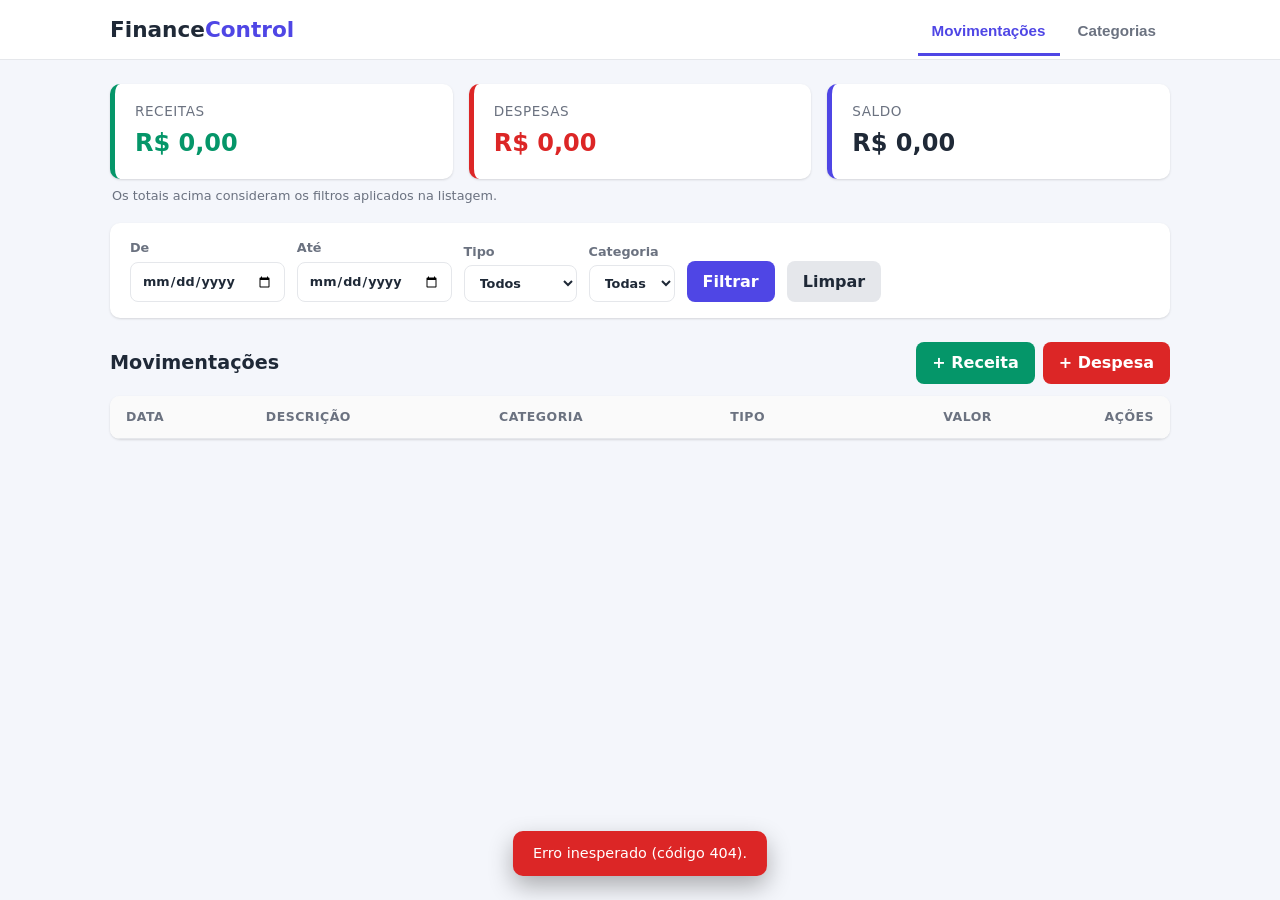
==== src/main/resources/static/index.html @ ed07b2d6 "feat: desenvolvimento do frontend Co-Authored-By: Claude Sonnet 5.5 <noreply@anthropic.com>" ====
<!DOCTYPE html>
<html lang="pt-BR">
<head>
    <meta charset="UTF-8">
    <meta name="viewport" content="width=device-width, initial-scale=1.0">
    <title>FinanceControl</title>
    <link rel="stylesheet" href="css/style.css">
</head>
<body>

<header class="topo">
    <div class="topo__conteudo">
        <h1 class="logo">Finance<span>Control</span></h1>
        <nav class="abas" role="tablist">
            <button class="aba ativa" data-aba="movimentacoes" role="tab">Movimentações</button>
            <button class="aba" data-aba="categorias" role="tab">Categorias</button>
        </nav>
    </div>
</header>

<main class="pagina">

    <!-- ========== MOVIMENTAÇÕES ========== -->
    <section id="aba-movimentacoes" class="painel">

        <div class="resumo">
            <div class="cartao cartao--receita">
                <span class="cartao__titulo">Receitas</span>
                <strong id="total-receitas">R$ 0,00</strong>
            </div>
            <div class="cartao cartao--despesa">
                <span class="cartao__titulo">Despesas</span>
                <strong id="total-despesas">R$ 0,00</strong>
            </div>
            <div class="cartao cartao--saldo">
                <span class="cartao__titulo">Saldo</span>
                <strong id="total-saldo">R$ 0,00</strong>
            </div>
        </div>
        <p class="dica">Os totais acima consideram os filtros aplicados na listagem.</p>

        <form id="form-filtros" class="filtros">
            <label>De
                <input type="date" id="filtro-inicio">
            </label>
            <label>Até
                <input type="date" id="filtro-fim">
            </label>
            <label>Tipo
                <select id="filtro-tipo">
                    <option value="">Todos</option>
                    <option value="RECEITA">Receitas</option>
                    <option value="DESPESA">Despesas</option>
                </select>
            </label>
            <label>Categoria
                <select id="filtro-categoria">
                    <option value="">Todas</option>
                </select>
            </label>
            <button type="submit" class="botao">Filtrar</button>
            <button type="button" id="limpar-filtros" class="botao botao--neutro">Limpar</button>
        </form>

        <div class="barra-acoes">
            <h2>Movimentações</h2>
            <div class="barra-acoes__botoes">
                <button id="nova-receita" class="botao botao--receita">+ Receita</button>
                <button id="nova-despesa" class="botao botao--despesa">+ Despesa</button>
            </div>
        </div>

        <div class="tabela-wrap">
            <table class="tabela">
                <thead>
                <tr>
                    <th>Data</th>
                    <th>Descrição</th>
                    <th>Categoria</th>
                    <th>Tipo</th>
                    <th class="direita">Valor</th>
                    <th class="direita">Ações</th>
                </tr>
                </thead>
                <tbody id="lista-transacoes"></tbody>
            </table>
            <p id="vazio-transacoes" class="vazio" hidden>Nenhuma movimentação encontrada.</p>
        </div>
    </section>

    <!-- ========== CATEGORIAS ========== -->
    <section id="aba-categorias" class="painel" hidden>
        <div class="barra-acoes">
            <h2>Categorias</h2>
            <button id="nova-categoria" class="botao">+ Nova categoria</button>
        </div>

        <div class="tabela-wrap">
            <table class="tabela">
                <thead>
                <tr>
                    <th>Nome</th>
                    <th>Tipo</th>
                    <th class="direita">Ações</th>
                </tr>
                </thead>
                <tbody id="lista-categorias"></tbody>
            </table>
            <p id="vazio-categorias" class="vazio" hidden>Nenhuma categoria cadastrada.</p>
        </div>
    </section>
</main>

<!-- ========== MODAL: MOVIMENTAÇÃO ========== -->
<dialog id="modal-transacao" class="modal">
    <form id="form-transacao" method="dialog" novalidate>
        <h3 id="titulo-transacao">Nova movimentação</h3>
        <input type="hidden" id="transacao-id">
        <input type="hidden" id="transacao-tipo">

        <label>Descrição
            <input type="text" id="transacao-descricao" maxlength="120" required>
        </label>
        <div class="linha">
            <label>Valor (R$)
                <input type="number" id="transacao-valor" step="0.01" min="0.01" required>
            </label>
            <label>Data
                <input type="date" id="transacao-data" required>
            </label>
        </div>
        <label>Categoria
            <select id="transacao-categoria" required></select>
        </label>

        <p class="erro-form" id="erro-transacao" hidden></p>
        <div class="modal__acoes">
            <button type="button" class="botao botao--neutro" data-fechar>Cancelar</button>
            <button type="submit" class="botao">Salvar</button>
        </div>
    </form>
</dialog>

<!-- ========== MODAL: CATEGORIA ========== -->
<dialog id="modal-categoria" class="modal">
    <form id="form-categoria" method="dialog" novalidate>
        <h3 id="titulo-categoria">Nova categoria</h3>
        <input type="hidden" id="categoria-id">

        <label>Nome
            <input type="text" id="categoria-nome" maxlength="60" required>
        </label>
        <label>Tipo
            <select id="categoria-tipo" required>
                <option value="RECEITA">Receita</option>
                <option value="DESPESA">Despesa</option>
            </select>
        </label>

        <p class="erro-form" id="erro-categoria" hidden></p>
        <div class="modal__acoes">
            <button type="button" class="botao botao--neutro" data-fechar>Cancelar</button>
            <button type="submit" class="botao">Salvar</button>
        </div>
    </form>
</dialog>

<!-- ========== MODAL: CONFIRMAR EXCLUSÃO ========== -->
<dialog id="modal-confirmar" class="modal modal--pequeno">
    <form method="dialog">
        <h3>Confirmar exclusão</h3>
        <p id="texto-confirmar"></p>
        <div class="modal__acoes">
            <button value="cancelar" class="botao botao--neutro">Cancelar</button>
            <button value="confirmar" class="botao botao--despesa">Excluir</button>
        </div>
    </form>
</dialog>

<div id="aviso" class="aviso" role="status" hidden></div>

<script src="js/api.js"></script>
<script src="js/app.js"></script>
</body>
</html>
---- src/main/resources/static/css/style.css ----
:root {
    --fundo: #f4f6fb;
    --superficie: #ffffff;
    --texto: #1f2937;
    --texto-suave: #6b7280;
    --borda: #e5e7eb;
    --primaria: #4f46e5;
    --primaria-escura: #4338ca;
    --receita: #059669;
    --receita-fundo: #d1fae5;
    --despesa: #dc2626;
    --despesa-fundo: #fee2e2;
    --raio: 10px;
    --sombra: 0 1px 3px rgba(0, 0, 0, .08), 0 1px 2px rgba(0, 0, 0, .06);
}

* { box-sizing: border-box; }

body {
    margin: 0;
    font-family: "Segoe UI", system-ui, -apple-system, Roboto, sans-serif;
    background: var(--fundo);
    color: var(--texto);
    line-height: 1.45;
}

/* ---------- Topo ---------- */
.topo {
    background: var(--superficie);
    border-bottom: 1px solid var(--borda);
    position: sticky;
    top: 0;
    z-index: 10;
}
.topo__conteudo {
    max-width: 1100px;
    margin: 0 auto;
    padding: 0 20px;
    display: flex;
    align-items: center;
    justify-content: space-between;
    flex-wrap: wrap;
    gap: 8px;
}
.logo { margin: 0; font-size: 1.35rem; padding: 14px 0; }
.logo span { color: var(--primaria); }

.abas { display: flex; gap: 4px; }
.aba {
    background: none;
    border: none;
    padding: 18px 14px 14px;
    font-size: .95rem;
    font-weight: 600;
    color: var(--texto-suave);
    cursor: pointer;
    border-bottom: 3px solid transparent;
}
.aba:hover { color: var(--texto); }
.aba.ativa { color: var(--primaria); border-bottom-color: var(--primaria); }

/* ---------- Página ---------- */
.pagina { max-width: 1100px; margin: 0 auto; padding: 24px 20px 60px; }
.painel[hidden] { display: none; }

/* ---------- Resumo ---------- */
.resumo { display: grid; grid-template-columns: repeat(3, 1fr); gap: 16px; }
.cartao {
    background: var(--superficie);
    border-radius: var(--raio);
    padding: 18px 20px;
    box-shadow: var(--sombra);
    border-left: 5px solid var(--borda);
    display: flex;
    flex-direction: column;
    gap: 4px;
}
.cartao__titulo { font-size: .85rem; color: var(--texto-suave); text-transform: uppercase; letter-spacing: .04em; }
.cartao strong { font-size: 1.5rem; }
.cartao--receita { border-left-color: var(--receita); }
.cartao--receita strong { color: var(--receita); }
.cartao--despesa { border-left-color: var(--despesa); }
.cartao--despesa strong { color: var(--despesa); }
.cartao--saldo { border-left-color: var(--primaria); }
.cartao--saldo strong.negativo { color: var(--despesa); }

.dica { margin: 8px 2px 18px; font-size: .8rem; color: var(--texto-suave); }

/* ---------- Filtros ---------- */
.filtros {
    background: var(--superficie);
    border-radius: var(--raio);
    box-shadow: var(--sombra);
    padding: 16px 20px;
    display: flex;
    flex-wrap: wrap;
    gap: 12px;
    align-items: flex-end;
    margin-bottom: 24px;
}
.filtros label { display: flex; flex-direction: column; gap: 4px; font-size: .8rem; color: var(--texto-suave); font-weight: 600; }

/* ---------- Campos ---------- */
input, select {
    font: inherit;
    color: var(--texto);
    padding: 9px 11px;
    border: 1px solid var(--borda);
    border-radius: 8px;
    background: #fff;
    min-width: 0;
}
input:focus, select:focus { outline: 2px solid var(--primaria); outline-offset: -1px; border-color: var(--primaria); }

/* ---------- Botões ---------- */
.botao {
    font: inherit;
    font-weight: 600;
    padding: 9px 16px;
    border: none;
    border-radius: 8px;
    background: var(--primaria);
    color: #fff;
    cursor: pointer;
    transition: background .15s;
}
.botao:hover { background: var(--primaria-escura); }
.botao--neutro { background: #e5e7eb; color: var(--texto); }
.botao--neutro:hover { background: #d1d5db; }
.botao--receita { background: var(--receita); }
.botao--receita:hover { background: #047857; }
.botao--despesa { background: var(--despesa); }
.botao--despesa:hover { background: #b91c1c; }
.botao--mini { padding: 5px 10px; font-size: .8rem; }

/* ---------- Barra de ações ---------- */
.barra-acoes { display: flex; justify-content: space-between; align-items: center; flex-wrap: wrap; gap: 10px; margin-bottom: 12px; }
.barra-acoes h2 { margin: 0; font-size: 1.2rem; }
.barra-acoes__botoes { display: flex; gap: 8px; }

/* ---------- Tabela ---------- */
.tabela-wrap { background: var(--superficie); border-radius: var(--raio); box-shadow: var(--sombra); overflow-x: auto; }
.tabela { width: 100%; border-collapse: collapse; }
.tabela th, .tabela td { padding: 12px 16px; text-align: left; border-bottom: 1px solid var(--borda); white-space: nowrap; }
.tabela th { font-size: .78rem; text-transform: uppercase; letter-spacing: .04em; color: var(--texto-suave); background: #fafafa; }
.tabela tbody tr:last-child td { border-bottom: none; }
.tabela tbody tr:hover { background: #f9fafb; }
.tabela .direita { text-align: right; }
.tabela td.valor { font-weight: 600; }
.valor--receita { color: var(--receita); }
.valor--despesa { color: var(--despesa); }
.acoes-linha { display: flex; gap: 6px; justify-content: flex-end; }

.selo { display: inline-block; padding: 2px 10px; border-radius: 999px; font-size: .75rem; font-weight: 700; }
.selo--receita { background: var(--receita-fundo); color: var(--receita); }
.selo--despesa { background: var(--despesa-fundo); color: var(--despesa); }

.vazio { text-align: center; color: var(--texto-suave); padding: 30px 10px; margin: 0; }
.vazio[hidden] { display: none; }

/* ---------- Modal ---------- */
.modal { border: none; border-radius: 14px; padding: 0; width: min(460px, 92vw); box-shadow: 0 20px 50px rgba(0, 0, 0, .25); }
.modal::backdrop { background: rgba(17, 24, 39, .5); }
.modal form { padding: 24px; display: flex; flex-direction: column; gap: 14px; }
.modal h3 { margin: 0; font-size: 1.15rem; }
.modal label { display: flex; flex-direction: column; gap: 5px; font-size: .85rem; font-weight: 600; color: var(--texto-suave); }
.modal input, .modal select { width: 100%; }
.modal--pequeno { width: min(380px, 92vw); }
.modal--pequeno p { margin: 0; }
.linha { display: grid; grid-template-columns: 1fr 1fr; gap: 12px; }
.modal__acoes { display: flex; justify-content: flex-end; gap: 8px; margin-top: 6px; }
.erro-form { margin: 0; padding: 10px 12px; background: var(--despesa-fundo); color: var(--despesa); border-radius: 8px; font-size: .85rem; }
.erro-form[hidden] { display: none; }

/* ---------- Aviso (toast) ---------- */
.aviso {
    position: fixed;
    bottom: 24px;
    left: 50%;
    transform: translateX(-50%);
    background: #111827;
    color: #fff;
    padding: 12px 20px;
    border-radius: 10px;
    box-shadow: 0 10px 25px rgba(0, 0, 0, .3);
    font-size: .9rem;
    z-index: 50;
}
.aviso[hidden] { display: none; }
.aviso--erro { background: var(--despesa); }

/* ---------- Responsivo ---------- */
@media (max-width: 720px) {
    .resumo { grid-template-columns: 1fr; }
    .filtros label { flex: 1 1 140px; }
    .linha { grid-template-columns: 1fr; }
}
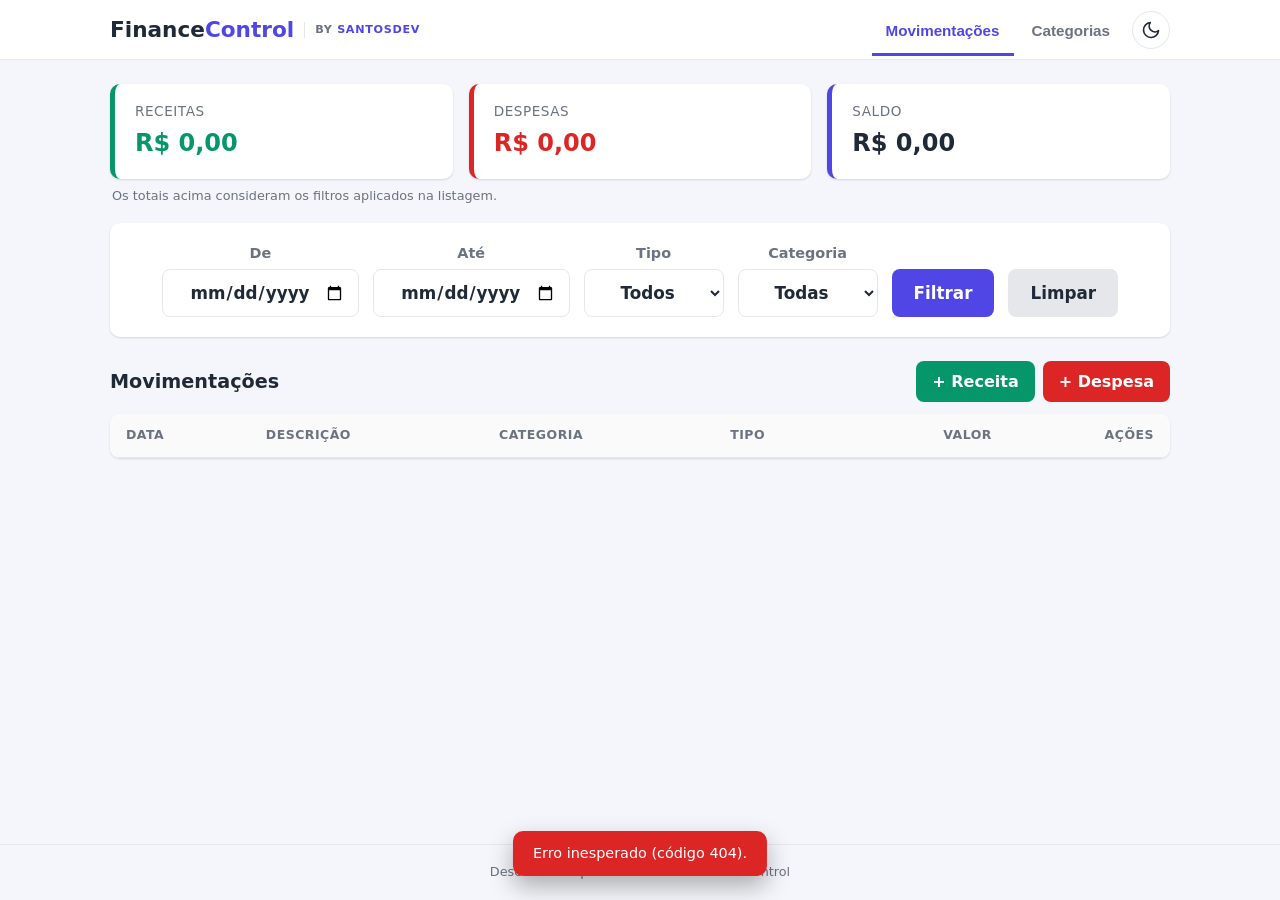
==== commit 2e9ab8ae: "fix: alterações no frontend Co-Authored-By: Claude Sonnet 5.5 <noreply@anthropic.com>" ====
--- a/src/main/resources/static/index.html
+++ b/src/main/resources/static/index.html
@@ -3,18 +3,30 @@
 <head>
     <meta charset="UTF-8">
     <meta name="viewport" content="width=device-width, initial-scale=1.0">
-    <title>FinanceControl</title>
+    <title>FinanceControl · SantosDev</title>
+    <meta name="author" content="SantosDev">
+    <link rel="icon" type="image/svg+xml" href="data:image/svg+xml,%3Csvg xmlns='http://www.w3.org/2000/svg' viewBox='0 0 64 64'%3E%3Crect width='64' height='64' rx='14' fill='%234f46e5'/%3E%3Ctext x='32' y='42' font-family='Segoe UI,Arial,sans-serif' font-size='28' font-weight='700' text-anchor='middle' fill='white'%3ESD%3C/text%3E%3C/svg%3E">
     <link rel="stylesheet" href="css/style.css">
+    <script src="js/tema.js"></script>
 </head>
 <body>
 
 <header class="topo">
     <div class="topo__conteudo">
-        <h1 class="logo">Finance<span>Control</span></h1>
-        <nav class="abas" role="tablist">
-            <button class="aba ativa" data-aba="movimentacoes" role="tab">Movimentações</button>
-            <button class="aba" data-aba="categorias" role="tab">Categorias</button>
-        </nav>
+        <div class="marca">
+            <h1 class="logo">Finance<span>Control</span></h1>
+            <a class="assinatura" href="https://github.com/santosdev" target="_blank" rel="noopener" title="Projeto de portfólio de SantosDev">by <b>SantosDev</b></a>
+        </div>
+        <div class="topo__direita">
+            <nav class="abas" role="tablist">
+                <button class="aba ativa" data-aba="movimentacoes" role="tab">Movimentações</button>
+                <button class="aba" data-aba="categorias" role="tab">Categorias</button>
+            </nav>
+            <button id="botao-tema" class="botao-tema" type="button" aria-label="Ativar modo escuro" title="Modo escuro">
+                <svg class="icone-lua" viewBox="0 0 24 24" aria-hidden="true"><path d="M21 12.8A9 9 0 1 1 11.2 3a7 7 0 0 0 9.8 9.8z"/></svg>
+                <svg class="icone-sol" viewBox="0 0 24 24" aria-hidden="true"><circle cx="12" cy="12" r="4"/><path d="M12 2v2M12 20v2M4.9 4.9l1.4 1.4M17.7 17.7l1.4 1.4M2 12h2M20 12h2M4.9 19.1l1.4-1.4M17.7 6.3l1.4-1.4"/></svg>
+            </button>
+        </div>
     </div>
 </header>
 
@@ -111,6 +123,10 @@
     </section>
 </main>
 
+<footer class="rodape">
+    Desenvolvido por <a href="https://github.com/santosdev" target="_blank" rel="noopener">SantosDev</a> · FinanceControl
+</footer>
+
 <!-- ========== MODAL: MOVIMENTAÇÃO ========== -->
 <dialog id="modal-transacao" class="modal">
     <form id="form-transacao" method="dialog" novalidate>
--- a/src/main/resources/static/css/style.css
+++ b/src/main/resources/static/css/style.css
@@ -1,17 +1,54 @@
+/* ---------- Tema claro (padrão) ---------- */
 :root {
+    color-scheme: light;
     --fundo: #f4f6fb;
     --superficie: #ffffff;
+    --campo: #ffffff;
     --texto: #1f2937;
     --texto-suave: #6b7280;
     --borda: #e5e7eb;
+    --cabecalho-tabela: #fafafa;
+    --linha-hover: #f9fafb;
     --primaria: #4f46e5;
     --primaria-escura: #4338ca;
+    --primaria-texto: #4f46e5;
     --receita: #059669;
     --receita-fundo: #d1fae5;
+    --receita-botao: #059669;
+    --receita-botao-hover: #047857;
     --despesa: #dc2626;
     --despesa-fundo: #fee2e2;
+    --despesa-botao: #dc2626;
+    --despesa-botao-hover: #b91c1c;
+    --neutro: #e5e7eb;
+    --neutro-hover: #d1d5db;
+    --aviso-fundo: #111827;
     --raio: 10px;
     --sombra: 0 1px 3px rgba(0, 0, 0, .08), 0 1px 2px rgba(0, 0, 0, .06);
+}
+
+/* ---------- Tema escuro ---------- */
+:root[data-tema="escuro"] {
+    color-scheme: dark;
+    --fundo: #0f1117;
+    --superficie: #181b24;
+    --campo: #11141b;
+    --texto: #e5e7eb;
+    --texto-suave: #9ca3af;
+    --borda: #2a2f3b;
+    --cabecalho-tabela: #1d212b;
+    --linha-hover: #1e222d;
+    --primaria: #6366f1;
+    --primaria-escura: #4f46e5;
+    --primaria-texto: #a5b4fc;
+    --receita: #34d399;
+    --receita-fundo: rgba(16, 185, 129, .18);
+    --despesa: #f87171;
+    --despesa-fundo: rgba(239, 68, 68, .18);
+    --neutro: #2a2f3b;
+    --neutro-hover: #373d4c;
+    --aviso-fundo: #2a2f3b;
+    --sombra: 0 1px 3px rgba(0, 0, 0, .5);
 }
 
 * { box-sizing: border-box; }
@@ -22,6 +59,10 @@
     background: var(--fundo);
     color: var(--texto);
     line-height: 1.45;
+    min-height: 100vh;
+    display: flex;
+    flex-direction: column;
+    transition: background .2s, color .2s;
 }
 
 /* ---------- Topo ---------- */
@@ -42,8 +83,41 @@
     flex-wrap: wrap;
     gap: 8px;
 }
+.marca { display: flex; align-items: center; gap: 10px; }
 .logo { margin: 0; font-size: 1.35rem; padding: 14px 0; }
-.logo span { color: var(--primaria); }
+.logo span { color: var(--primaria-texto); }
+.assinatura {
+    font-size: .7rem;
+    font-weight: 600;
+    letter-spacing: .06em;
+    text-transform: uppercase;
+    color: var(--texto-suave);
+    border-left: 1px solid var(--borda);
+    padding-left: 10px;
+    text-decoration: none;
+}
+.assinatura b { color: var(--primaria-texto); }
+.assinatura:hover { color: var(--texto); }
+
+.topo__direita { display: flex; align-items: center; gap: 8px; }
+
+.botao-tema {
+    width: 38px;
+    height: 38px;
+    border-radius: 50%;
+    border: 1px solid var(--borda);
+    background: var(--superficie);
+    color: var(--texto);
+    cursor: pointer;
+    display: grid;
+    place-items: center;
+    transition: background .15s;
+}
+.botao-tema:hover { background: var(--linha-hover); }
+.botao-tema svg { width: 20px; height: 20px; fill: none; stroke: currentColor; stroke-width: 2; stroke-linecap: round; stroke-linejoin: round; }
+.botao-tema .icone-sol { display: none; }
+:root[data-tema="escuro"] .botao-tema .icone-sol { display: block; }
+:root[data-tema="escuro"] .botao-tema .icone-lua { display: none; }
 
 .abas { display: flex; gap: 4px; }
 .aba {
@@ -57,10 +131,21 @@
     border-bottom: 3px solid transparent;
 }
 .aba:hover { color: var(--texto); }
-.aba.ativa { color: var(--primaria); border-bottom-color: var(--primaria); }
+.aba.ativa { color: var(--primaria-texto); border-bottom-color: var(--primaria); }
 
 /* ---------- Página ---------- */
-.pagina { max-width: 1100px; margin: 0 auto; padding: 24px 20px 60px; }
+.pagina { width: 100%; max-width: 1100px; margin: 0 auto; padding: 24px 20px 40px; flex: 1; }
+
+/* ---------- Rodapé ---------- */
+.rodape {
+    border-top: 1px solid var(--borda);
+    padding: 18px 20px;
+    text-align: center;
+    font-size: .8rem;
+    color: var(--texto-suave);
+}
+.rodape a { color: var(--primaria-texto); font-weight: 600; text-decoration: none; }
+.rodape a:hover { text-decoration: underline; }
 .painel[hidden] { display: none; }
 
 /* ---------- Resumo ---------- */
@@ -91,14 +176,20 @@
     background: var(--superficie);
     border-radius: var(--raio);
     box-shadow: var(--sombra);
-    padding: 16px 20px;
+    padding: 20px 24px;
     display: flex;
     flex-wrap: wrap;
-    gap: 12px;
+    gap: 14px;
     align-items: flex-end;
+    justify-content: center;
     margin-bottom: 24px;
 }
-.filtros label { display: flex; flex-direction: column; gap: 4px; font-size: .8rem; color: var(--texto-suave); font-weight: 600; }
+.filtros label { display: flex; flex-direction: column; gap: 5px; font-size: .9rem; color: var(--texto-suave); font-weight: 600; }
+.filtros label { text-align: center; }
+.filtros input, .filtros select { font-size: 1.05rem; padding: 0 13px; height: 48px; text-align: center; text-align-last: center; }
+.filtros select { min-width: 140px; }
+.filtros input[type="date"]::-webkit-datetime-edit { text-align: center; }
+.filtros .botao { font-size: 1.05rem; padding: 0 22px; height: 48px; }
 
 /* ---------- Campos ---------- */
 input, select {
@@ -107,7 +198,7 @@
     padding: 9px 11px;
     border: 1px solid var(--borda);
     border-radius: 8px;
-    background: #fff;
+    background: var(--campo);
     min-width: 0;
 }
 input:focus, select:focus { outline: 2px solid var(--primaria); outline-offset: -1px; border-color: var(--primaria); }
@@ -125,12 +216,12 @@
     transition: background .15s;
 }
 .botao:hover { background: var(--primaria-escura); }
-.botao--neutro { background: #e5e7eb; color: var(--texto); }
-.botao--neutro:hover { background: #d1d5db; }
-.botao--receita { background: var(--receita); }
-.botao--receita:hover { background: #047857; }
-.botao--despesa { background: var(--despesa); }
-.botao--despesa:hover { background: #b91c1c; }
+.botao--neutro { background: var(--neutro); color: var(--texto); }
+.botao--neutro:hover { background: var(--neutro-hover); }
+.botao--receita { background: var(--receita-botao); }
+.botao--receita:hover { background: var(--receita-botao-hover); }
+.botao--despesa { background: var(--despesa-botao); }
+.botao--despesa:hover { background: var(--despesa-botao-hover); }
 .botao--mini { padding: 5px 10px; font-size: .8rem; }
 
 /* ---------- Barra de ações ---------- */
@@ -142,9 +233,9 @@
 .tabela-wrap { background: var(--superficie); border-radius: var(--raio); box-shadow: var(--sombra); overflow-x: auto; }
 .tabela { width: 100%; border-collapse: collapse; }
 .tabela th, .tabela td { padding: 12px 16px; text-align: left; border-bottom: 1px solid var(--borda); white-space: nowrap; }
-.tabela th { font-size: .78rem; text-transform: uppercase; letter-spacing: .04em; color: var(--texto-suave); background: #fafafa; }
+.tabela th { font-size: .78rem; text-transform: uppercase; letter-spacing: .04em; color: var(--texto-suave); background: var(--cabecalho-tabela); }
 .tabela tbody tr:last-child td { border-bottom: none; }
-.tabela tbody tr:hover { background: #f9fafb; }
+.tabela tbody tr:hover { background: var(--linha-hover); }
 .tabela .direita { text-align: right; }
 .tabela td.valor { font-weight: 600; }
 .valor--receita { color: var(--receita); }
@@ -159,7 +250,7 @@
 .vazio[hidden] { display: none; }
 
 /* ---------- Modal ---------- */
-.modal { border: none; border-radius: 14px; padding: 0; width: min(460px, 92vw); box-shadow: 0 20px 50px rgba(0, 0, 0, .25); }
+.modal { border: 1px solid var(--borda); background: var(--superficie); color: var(--texto); border-radius: 14px; padding: 0; width: min(460px, 92vw); box-shadow: 0 20px 50px rgba(0, 0, 0, .25); }
 .modal::backdrop { background: rgba(17, 24, 39, .5); }
 .modal form { padding: 24px; display: flex; flex-direction: column; gap: 14px; }
 .modal h3 { margin: 0; font-size: 1.15rem; }
@@ -178,7 +269,7 @@
     bottom: 24px;
     left: 50%;
     transform: translateX(-50%);
-    background: #111827;
+    background: var(--aviso-fundo);
     color: #fff;
     padding: 12px 20px;
     border-radius: 10px;
@@ -187,11 +278,12 @@
     z-index: 50;
 }
 .aviso[hidden] { display: none; }
-.aviso--erro { background: var(--despesa); }
+.aviso--erro { background: var(--despesa-botao); }
 
 /* ---------- Responsivo ---------- */
 @media (max-width: 720px) {
     .resumo { grid-template-columns: 1fr; }
     .filtros label { flex: 1 1 140px; }
     .linha { grid-template-columns: 1fr; }
-}
+    .assinatura { display: none; }
+}
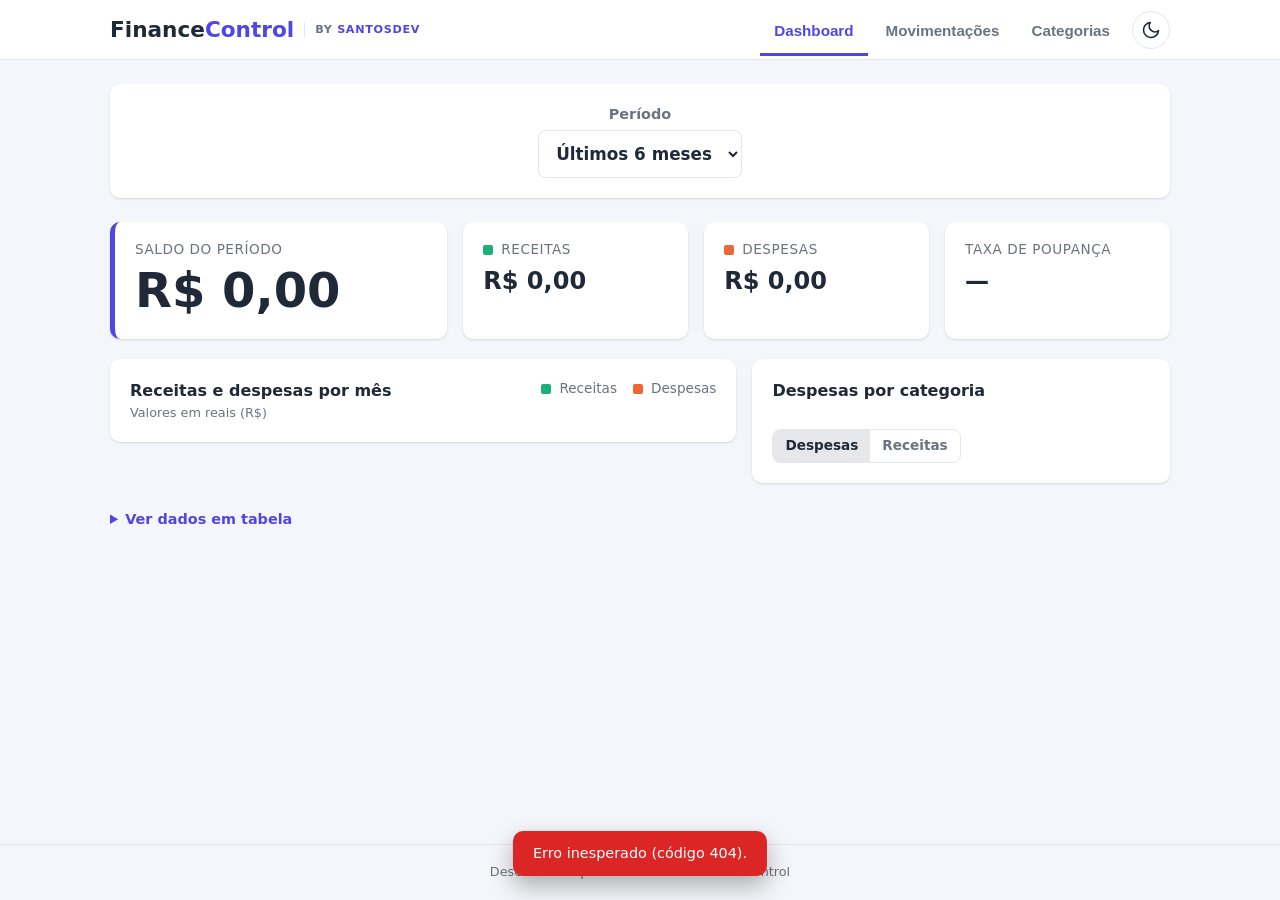
==== commit a2e5a379: "feat: criação do dashboard Co-Authored-By: Claude Sonnet 5.5 <noreply@anthropic.com>" ====
--- a/src/main/resources/static/index.html
+++ b/src/main/resources/static/index.html
@@ -19,7 +19,8 @@
         </div>
         <div class="topo__direita">
             <nav class="abas" role="tablist">
-                <button class="aba ativa" data-aba="movimentacoes" role="tab">Movimentações</button>
+                <button class="aba ativa" data-aba="dashboard" role="tab">Dashboard</button>
+                <button class="aba" data-aba="movimentacoes" role="tab">Movimentações</button>
                 <button class="aba" data-aba="categorias" role="tab">Categorias</button>
             </nav>
             <button id="botao-tema" class="botao-tema" type="button" aria-label="Ativar modo escuro" title="Modo escuro">
@@ -32,8 +33,92 @@
 
 <main class="pagina">
 
+    <!-- ========== DASHBOARD ========== -->
+    <section id="aba-dashboard" class="painel">
+
+        <form id="form-dashboard" class="filtros filtros--dash" onsubmit="return false">
+            <label>Período
+                <select id="dash-periodo">
+                    <option value="mes-atual">Este mês</option>
+                    <option value="mes-anterior">Mês anterior</option>
+                    <option value="3-meses">Últimos 3 meses</option>
+                    <option value="6-meses" selected>Últimos 6 meses</option>
+                    <option value="ano">Este ano</option>
+                    <option value="tudo">Todo o período</option>
+                    <option value="personalizado">Personalizado</option>
+                </select>
+            </label>
+            <label class="dash-personalizado" hidden>De
+                <input type="date" id="dash-inicio">
+            </label>
+            <label class="dash-personalizado" hidden>Até
+                <input type="date" id="dash-fim">
+            </label>
+        </form>
+
+        <div id="dash-conteudo">
+            <div class="kpis">
+                <div class="kpi kpi--destaque">
+                    <span class="kpi__titulo">Saldo do período</span>
+                    <strong class="kpi__heroi" id="dash-saldo">R$ 0,00</strong>
+                    <span class="kpi__nota" id="dash-saldo-nota"></span>
+                </div>
+                <div class="kpi">
+                    <span class="kpi__titulo"><i class="chave chave--receita"></i>Receitas</span>
+                    <strong class="kpi__valor" id="dash-receitas">R$ 0,00</strong>
+                </div>
+                <div class="kpi">
+                    <span class="kpi__titulo"><i class="chave chave--despesa"></i>Despesas</span>
+                    <strong class="kpi__valor" id="dash-despesas">R$ 0,00</strong>
+                </div>
+                <div class="kpi">
+                    <span class="kpi__titulo">Taxa de poupança</span>
+                    <strong class="kpi__valor" id="dash-poupanca">—</strong>
+                    <span class="kpi__nota" id="dash-poupanca-nota"></span>
+                </div>
+            </div>
+
+            <div class="grade-graficos">
+                <section class="cartao-grafico">
+                    <header class="cartao-grafico__topo">
+                        <div>
+                            <h3>Receitas e despesas por mês</h3>
+                            <p class="cartao-grafico__sub">Valores em reais (R$)</p>
+                        </div>
+                        <ul class="legenda">
+                            <li><i class="chave chave--receita"></i>Receitas</li>
+                            <li><i class="chave chave--despesa"></i>Despesas</li>
+                        </ul>
+                    </header>
+                    <div id="grafico-mensal"></div>
+                </section>
+
+                <section class="cartao-grafico">
+                    <header class="cartao-grafico__topo">
+                        <div>
+                            <h3 id="titulo-categorias">Despesas por categoria</h3>
+                            <p class="cartao-grafico__sub" id="sub-categorias"></p>
+                        </div>
+                        <div class="alternador" role="group" aria-label="Tipo de categoria">
+                            <button type="button" id="alt-despesa" class="alternador__botao ativo" aria-pressed="true">Despesas</button>
+                            <button type="button" id="alt-receita" class="alternador__botao" aria-pressed="false">Receitas</button>
+                        </div>
+                    </header>
+                    <div id="grafico-categorias"></div>
+                </section>
+            </div>
+
+            <details class="dados-tabela">
+                <summary>Ver dados em tabela</summary>
+                <div id="dash-tabelas"></div>
+            </details>
+        </div>
+
+        <div id="dica-grafico" class="dica-grafico" role="tooltip" hidden></div>
+    </section>
+
     <!-- ========== MOVIMENTAÇÕES ========== -->
-    <section id="aba-movimentacoes" class="painel">
+    <section id="aba-movimentacoes" class="painel" hidden>
 
         <div class="resumo">
             <div class="cartao cartao--receita">
@@ -196,6 +281,7 @@
 <div id="aviso" class="aviso" role="status" hidden></div>
 
 <script src="js/api.js"></script>
+<script src="js/dashboard.js"></script>
 <script src="js/app.js"></script>
 </body>
 </html>
--- a/src/main/resources/static/css/style.css
+++ b/src/main/resources/static/css/style.css
@@ -23,6 +23,11 @@
     --neutro: #e5e7eb;
     --neutro-hover: #d1d5db;
     --aviso-fundo: #111827;
+    /* Cores dos gráficos (validadas com o validador de paleta: CVD e contraste) */
+    --serie-receita: #1baf7a;
+    --serie-despesa: #eb6834;
+    --serie-outras: #898781;
+    --eixo: #c3c2b7;
     --raio: 10px;
     --sombra: 0 1px 3px rgba(0, 0, 0, .08), 0 1px 2px rgba(0, 0, 0, .06);
 }
@@ -48,6 +53,9 @@
     --neutro: #2a2f3b;
     --neutro-hover: #373d4c;
     --aviso-fundo: #2a2f3b;
+    --serie-receita: #199e70;
+    --serie-despesa: #d95926;
+    --eixo: #383835;
     --sombra: 0 1px 3px rgba(0, 0, 0, .5);
 }
 
@@ -287,3 +295,123 @@
     .linha { grid-template-columns: 1fr; }
     .assinatura { display: none; }
 }
+
+/* =====================================================================
+   DASHBOARD
+   ===================================================================== */
+.dash-personalizado[hidden] { display: none; }
+#dash-conteudo { transition: opacity .15s; }
+#dash-conteudo.carregando { opacity: .55; }
+
+/* ---------- Indicadores ---------- */
+.kpis { display: grid; grid-template-columns: 1.5fr 1fr 1fr 1fr; gap: 16px; margin-bottom: 20px; }
+.kpi {
+    background: var(--superficie);
+    border-radius: var(--raio);
+    box-shadow: var(--sombra);
+    padding: 18px 20px;
+    display: flex;
+    flex-direction: column;
+    gap: 4px;
+    min-width: 0;
+}
+.kpi--destaque { border-left: 5px solid var(--primaria); }
+.kpi__titulo { font-size: .85rem; color: var(--texto-suave); text-transform: uppercase; letter-spacing: .04em; display: flex; align-items: center; }
+.kpi__heroi { font-size: 3rem; line-height: 1.1; font-weight: 700; }
+.kpi__valor { font-size: 1.5rem; font-weight: 700; }
+.kpi__nota { font-size: .8rem; color: var(--texto-suave); }
+.kpi__nota--negativa { color: var(--despesa); font-weight: 600; }
+
+/* Chave de cor: um quadradinho ao lado do texto (o texto nunca usa a cor da série). */
+.chave { display: inline-block; width: 10px; height: 10px; border-radius: 2px; margin-right: 8px; flex: none; }
+.chave--receita { background: var(--serie-receita); }
+.chave--despesa { background: var(--serie-despesa); }
+.chave--outras { background: var(--serie-outras); }
+.chave--saldo { background: var(--texto-suave); }
+
+/* ---------- Cartões de gráfico ---------- */
+.grade-graficos { display: grid; grid-template-columns: 3fr 2fr; gap: 16px; align-items: start; }
+.cartao-grafico { background: var(--superficie); border-radius: var(--raio); box-shadow: var(--sombra); padding: 20px; min-width: 0; }
+.cartao-grafico__topo { display: flex; justify-content: space-between; align-items: flex-start; flex-wrap: wrap; gap: 10px; }
+.cartao-grafico h3 { margin: 0; font-size: 1rem; }
+.cartao-grafico__sub { margin: 2px 0 0; font-size: .8rem; color: var(--texto-suave); min-height: 1.2em; }
+
+.legenda { list-style: none; display: flex; gap: 16px; margin: 0; padding: 0; font-size: .85rem; color: var(--texto-suave); }
+.legenda li { display: flex; align-items: center; }
+
+.alternador { display: inline-flex; border: 1px solid var(--borda); border-radius: 8px; overflow: hidden; }
+.alternador__botao { font: inherit; font-size: .85rem; font-weight: 600; padding: 6px 12px; border: none; background: transparent; color: var(--texto-suave); cursor: pointer; }
+.alternador__botao:hover { background: var(--linha-hover); }
+.alternador__botao.ativo { background: var(--neutro); color: var(--texto); }
+
+/* ---------- Colunas por mês ---------- */
+.g-colunas { display: grid; grid-template-columns: 56px 1fr; margin-top: 22px; }
+.g-eixo { position: relative; height: var(--altura); }
+.g-marca { position: absolute; right: 10px; transform: translateY(50%); font-size: .75rem; line-height: 1; color: var(--texto-suave); font-variant-numeric: tabular-nums; }
+.g-plot { position: relative; height: var(--altura); border-bottom: 1px solid var(--eixo); }
+.g-grade { position: absolute; left: 0; right: 0; height: 0; border-top: 1px solid var(--borda); }
+.g-grupos { position: absolute; inset: 0; display: flex; }
+.g-grupo { flex: 1; min-width: 0; display: flex; align-items: flex-end; justify-content: center; gap: 2px; border-radius: 6px 6px 0 0; outline-offset: -2px; }
+.g-grupo:hover, .g-grupo:focus-visible { background: var(--linha-hover); }
+.g-coluna { flex: 0 1 24px; min-width: 4px; border-radius: 4px 4px 0 0; transition: filter .15s; }
+.g-grupo:hover .g-coluna, .g-grupo:focus-visible .g-coluna { filter: brightness(1.12); }
+.g-coluna--receita { background: var(--serie-receita); }
+.g-coluna--despesa { background: var(--serie-despesa); }
+.g-rotulos { display: flex; padding-top: 8px; }
+.g-rotulo { flex: 1; min-width: 0; text-align: center; font-size: .75rem; color: var(--texto-suave); white-space: nowrap; }
+
+/* ---------- Barras por categoria ---------- */
+.g-ranking { display: flex; flex-direction: column; gap: 2px; margin-top: 14px; }
+.g-linha { display: grid; grid-template-columns: 1fr auto; align-items: baseline; column-gap: 12px; row-gap: 5px; padding: 8px 8px 9px; border-radius: 8px; outline-offset: -2px; }
+.g-linha:hover, .g-linha:focus-visible { background: var(--linha-hover); }
+.g-nome { grid-column: 1; grid-row: 1; font-size: .9rem; overflow: hidden; text-overflow: ellipsis; white-space: nowrap; }
+.g-valor { grid-column: 2; grid-row: 1; display: flex; align-items: baseline; justify-content: flex-end; gap: 8px; font-size: .85rem; white-space: nowrap; font-variant-numeric: tabular-nums; }
+.g-valor span { color: var(--texto-suave); min-width: 3.2em; text-align: right; }
+.g-trilho { grid-column: 1 / -1; grid-row: 2; display: flex; align-items: center; height: 14px; border-left: 1px solid var(--eixo); min-width: 0; }
+.g-barra-h { height: 14px; min-width: 2px; border-radius: 0 4px 4px 0; transition: filter .15s; }
+.g-linha:hover .g-barra-h, .g-linha:focus-visible .g-barra-h { filter: brightness(1.12); }
+.g-barra-h--receita { background: var(--serie-receita); }
+.g-barra-h--despesa { background: var(--serie-despesa); }
+.g-barra-h--outras { background: var(--serie-outras); }
+
+/* ---------- Dica (tooltip) ---------- */
+.dica-grafico {
+    position: fixed;
+    z-index: 60;
+    min-width: 170px;
+    padding: 10px 12px;
+    background: var(--superficie);
+    color: var(--texto);
+    border: 1px solid var(--borda);
+    border-radius: 8px;
+    box-shadow: 0 8px 24px rgba(0, 0, 0, .22);
+    font-size: .85rem;
+    pointer-events: none;
+}
+.dica-grafico[hidden] { display: none; }
+.dica__titulo { color: var(--texto-suave); font-size: .75rem; margin-bottom: 6px; }
+.dica__linha { display: flex; align-items: center; gap: 8px; padding: 1px 0; }
+.dica__linha .chave { width: 12px; height: 3px; margin-right: 0; }
+.dica__linha span { color: var(--texto-suave); }
+
+/* ---------- Tabela de dados ---------- */
+.dados-tabela { margin-top: 18px; }
+.dados-tabela summary { cursor: pointer; font-weight: 600; font-size: .9rem; color: var(--primaria-texto); padding: 8px 0; }
+.dados-tabela .tabela-wrap { margin-top: 10px; }
+.tabela--compacta caption { text-align: left; font-weight: 600; padding: 12px 16px; }
+.tabela--compacta th, .tabela--compacta td { padding: 8px 16px; font-variant-numeric: tabular-nums; }
+
+@media (max-width: 900px) {
+    .grade-graficos { grid-template-columns: 1fr; }
+}
+
+@media (max-width: 720px) {
+    .kpis { grid-template-columns: 1fr 1fr; }
+    .kpi--destaque { grid-column: 1 / -1; }
+    .kpi { padding: 14px 16px; }
+    .kpi__heroi { font-size: 2.6rem; }
+    .kpi__valor { font-size: 1.2rem; }
+    .topo__direita { width: 100%; justify-content: space-between; }
+    .aba { padding: 12px 10px 10px; font-size: .85rem; }
+    .g-colunas { grid-template-columns: 44px 1fr; }
+}
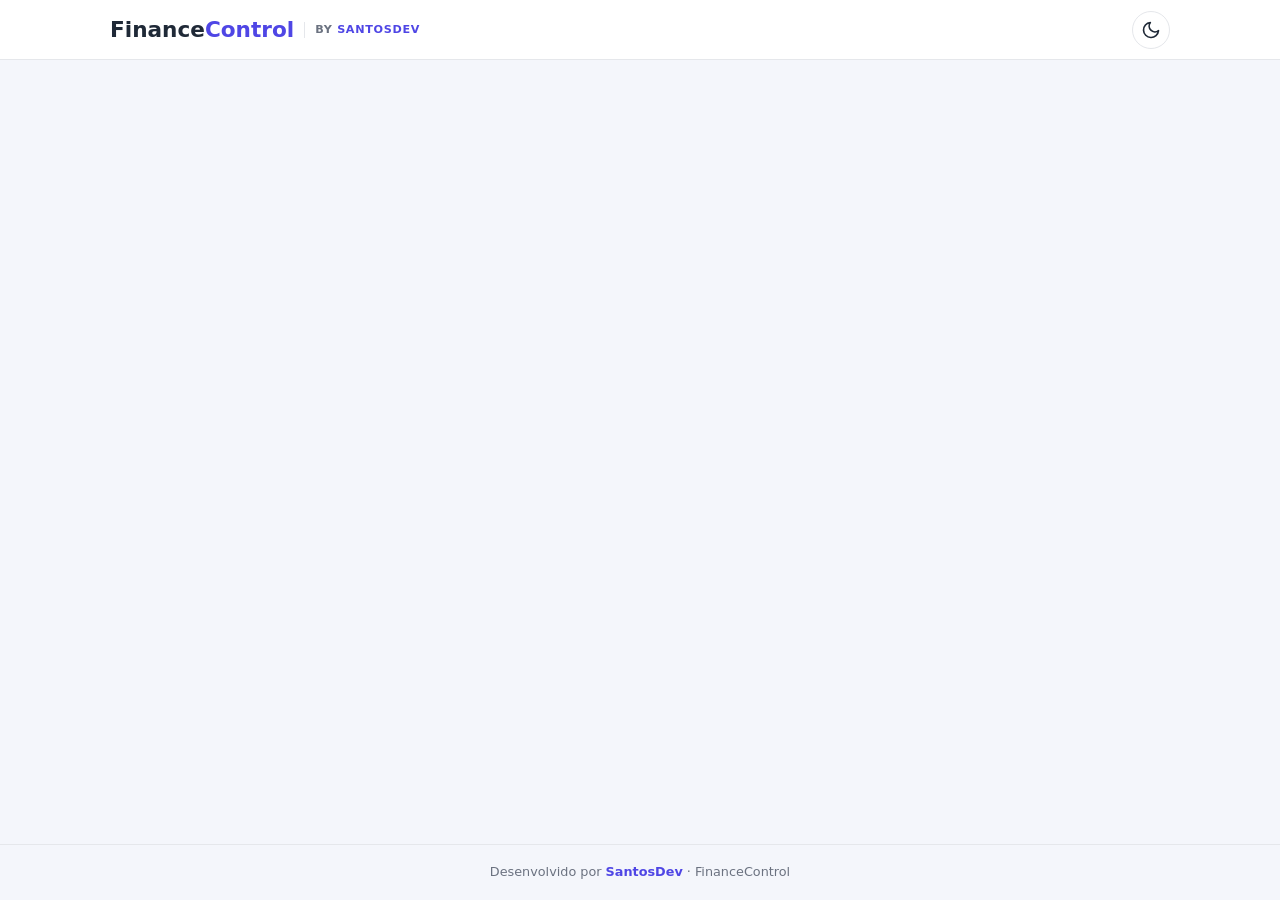
==== commit a3da4f75: "feat: sistema de login com confirmação de e-mail e Google Co-Authored-By: Claude Sonnet 5.5 <noreply" ====
--- a/src/main/resources/static/index.html
+++ b/src/main/resources/static/index.html
@@ -9,7 +9,7 @@
     <link rel="stylesheet" href="css/style.css">
     <script src="js/tema.js"></script>
 </head>
-<body>
+<body class="autenticando">
 
 <header class="topo">
     <div class="topo__conteudo">
@@ -17,12 +17,16 @@
             <h1 class="logo">Finance<span>Control</span></h1>
             <a class="assinatura" href="https://github.com/santosdev" target="_blank" rel="noopener" title="Projeto de portfólio de SantosDev">by <b>SantosDev</b></a>
         </div>
-        <div class="topo__direita">
-            <nav class="abas" role="tablist">
-                <button class="aba ativa" data-aba="dashboard" role="tab">Dashboard</button>
-                <button class="aba" data-aba="movimentacoes" role="tab">Movimentações</button>
-                <button class="aba" data-aba="categorias" role="tab">Categorias</button>
-            </nav>
+        <nav class="abas" role="tablist">
+            <button class="aba ativa" data-aba="dashboard" role="tab">Dashboard</button>
+            <button class="aba" data-aba="movimentacoes" role="tab">Movimentações</button>
+            <button class="aba" data-aba="categorias" role="tab">Categorias</button>
+        </nav>
+        <div class="topo__acoes">
+            <div class="usuario">
+                <span class="usuario__nome" id="usuario-nome"></span>
+                <button id="botao-sair" class="botao botao--neutro botao--mini" type="button">Sair</button>
+            </div>
             <button id="botao-tema" class="botao-tema" type="button" aria-label="Ativar modo escuro" title="Modo escuro">
                 <svg class="icone-lua" viewBox="0 0 24 24" aria-hidden="true"><path d="M21 12.8A9 9 0 1 1 11.2 3a7 7 0 0 0 9.8 9.8z"/></svg>
                 <svg class="icone-sol" viewBox="0 0 24 24" aria-hidden="true"><circle cx="12" cy="12" r="4"/><path d="M12 2v2M12 20v2M4.9 4.9l1.4 1.4M17.7 17.7l1.4 1.4M2 12h2M20 12h2M4.9 19.1l1.4-1.4M17.7 6.3l1.4-1.4"/></svg>
@@ -36,7 +40,7 @@
     <!-- ========== DASHBOARD ========== -->
     <section id="aba-dashboard" class="painel">
 
-        <form id="form-dashboard" class="filtros filtros--dash" onsubmit="return false">
+        <form id="form-dashboard" class="filtros filtros--dash">
             <label>Período
                 <select id="dash-periodo">
                     <option value="mes-atual">Este mês</option>
--- a/src/main/resources/static/css/style.css
+++ b/src/main/resources/static/css/style.css
@@ -107,7 +107,13 @@
 .assinatura b { color: var(--primaria-texto); }
 .assinatura:hover { color: var(--texto); }
 
-.topo__direita { display: flex; align-items: center; gap: 8px; }
+.topo__acoes { display: flex; align-items: center; gap: 12px; }
+.usuario { display: flex; align-items: center; gap: 10px; }
+.usuario__nome { font-size: .85rem; font-weight: 600; color: var(--texto-suave); max-width: 170px; overflow: hidden; text-overflow: ellipsis; white-space: nowrap; }
+.abas { margin-left: auto; }
+
+/* Enquanto confirma o login, nada do sistema aparece (evita mostrar a tela para quem não entrou). */
+body.autenticando .pagina, body.autenticando .abas, body.autenticando .usuario { visibility: hidden; }
 
 .botao-tema {
     width: 38px;
@@ -411,7 +417,10 @@
     .kpi { padding: 14px 16px; }
     .kpi__heroi { font-size: 2.6rem; }
     .kpi__valor { font-size: 1.2rem; }
-    .topo__direita { width: 100%; justify-content: space-between; }
+    .marca { order: 1; }
+    .topo__acoes { order: 2; margin-left: auto; }
+    .abas { order: 3; width: 100%; margin-left: 0; }
+    .usuario__nome { display: none; }
     .aba { padding: 12px 10px 10px; font-size: .85rem; }
     .g-colunas { grid-template-columns: 44px 1fr; }
 }
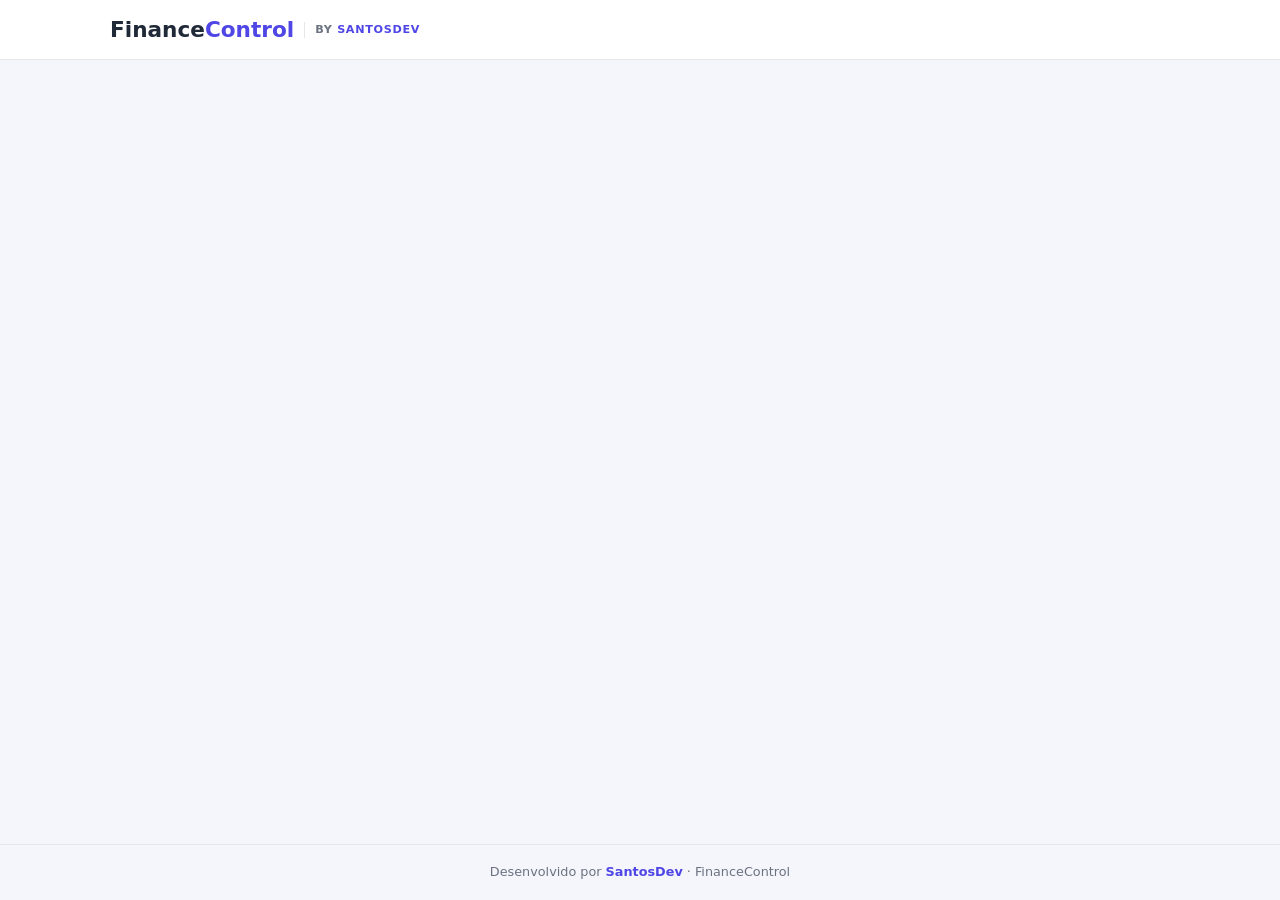
==== commit 597c3c48: "feat: perfil do usuário com foto, apelido, senha e exclusão de conta Co-Authored-By: Claude Sonnet 5" ====
--- a/src/main/resources/static/index.html
+++ b/src/main/resources/static/index.html
@@ -23,14 +23,24 @@
             <button class="aba" data-aba="categorias" role="tab">Categorias</button>
         </nav>
         <div class="topo__acoes">
-            <div class="usuario">
-                <span class="usuario__nome" id="usuario-nome"></span>
-                <button id="botao-sair" class="botao botao--neutro botao--mini" type="button">Sair</button>
-            </div>
-            <button id="botao-tema" class="botao-tema" type="button" aria-label="Ativar modo escuro" title="Modo escuro">
-                <svg class="icone-lua" viewBox="0 0 24 24" aria-hidden="true"><path d="M21 12.8A9 9 0 1 1 11.2 3a7 7 0 0 0 9.8 9.8z"/></svg>
-                <svg class="icone-sol" viewBox="0 0 24 24" aria-hidden="true"><circle cx="12" cy="12" r="4"/><path d="M12 2v2M12 20v2M4.9 4.9l1.4 1.4M17.7 17.7l1.4 1.4M2 12h2M20 12h2M4.9 19.1l1.4-1.4M17.7 6.3l1.4-1.4"/></svg>
-            </button>
+            <div class="perfil" id="perfil">
+                <button id="perfil-botao" class="perfil__botao" type="button" aria-haspopup="menu" aria-expanded="false" aria-controls="perfil-menu">
+                    <span class="avatar" id="avatar-topo" aria-hidden="true"></span>
+                    <span class="perfil__nome" id="usuario-nome"></span>
+                    <svg class="perfil__seta" viewBox="0 0 24 24" aria-hidden="true"><path d="M6 9l6 6 6-6"/></svg>
+                </button>
+                <div class="perfil__menu" id="perfil-menu" role="menu" hidden>
+                    <div class="perfil__quem">
+                        <strong id="menu-nome"></strong>
+                        <small id="menu-email"></small>
+                    </div>
+                    <button type="button" role="menuitem" class="perfil__item" id="menu-meu-perfil">Meu perfil</button>
+                    <button type="button" role="menuitem" class="perfil__item" id="botao-tema" aria-label="Ativar modo escuro">
+                        <span id="tema-rotulo">Modo escuro</span>
+                    </button>
+                    <button type="button" role="menuitem" class="perfil__item perfil__item--sair" id="botao-sair">Sair</button>
+                </div>
+            </div>
         </div>
     </div>
 </header>
@@ -210,6 +220,69 @@
             <p id="vazio-categorias" class="vazio" hidden>Nenhuma categoria cadastrada.</p>
         </div>
     </section>
+
+    <!-- ========== MEU PERFIL ========== -->
+    <section id="aba-perfil" class="painel painel--perfil" hidden>
+        <div class="perfil-cabecalho">
+            <div class="avatar avatar--grande" id="avatar-perfil" aria-hidden="true"></div>
+            <div class="perfil-cabecalho__texto">
+                <h2>Meu perfil</h2>
+                <p class="perfil-sub">Escolha como você aparece no sistema.</p>
+                <div class="perfil-foto-botoes">
+                    <button type="button" class="botao" id="foto-enviar">Enviar foto</button>
+                    <button type="button" class="botao botao--neutro" id="foto-remover" hidden>Remover foto</button>
+                    <input type="file" id="foto-arquivo" accept="image/jpeg,image/png,image/gif" hidden>
+                </div>
+                <p class="perfil-ajuda">JPG, PNG ou GIF. A foto é recortada em quadrado e reduzida automaticamente.</p>
+                <p class="erro-form" id="erro-foto" hidden></p>
+            </div>
+        </div>
+
+        <form class="cartao-perfil" id="form-perfil" novalidate>
+            <h3>Dados</h3>
+            <label>Apelido (como você quer ser chamado)
+                <input type="text" id="perfil-apelido" maxlength="40" autocomplete="nickname" placeholder="Ex.: Fabão">
+            </label>
+            <label>Nome completo
+                <input type="text" id="perfil-nome" maxlength="100" autocomplete="name" required>
+            </label>
+            <label>E-mail
+                <input type="email" id="perfil-email" disabled>
+            </label>
+            <p class="erro-form" id="erro-perfil" hidden></p>
+            <div class="cartao-perfil__acoes">
+                <button type="submit" class="botao">Salvar</button>
+            </div>
+        </form>
+
+        <form class="cartao-perfil" id="form-senha" novalidate>
+            <h3>Alterar senha</h3>
+            <p class="perfil-ajuda" id="senha-google" hidden>
+                Sua conta entra pelo Google e não tem senha. Para criar uma, use "Esqueci minha senha" na tela de login.
+            </p>
+            <div id="campos-senha">
+                <label>Senha atual
+                    <input type="password" id="senha-atual" maxlength="64" autocomplete="current-password" required>
+                </label>
+                <label>Nova senha
+                    <input type="password" id="senha-nova" minlength="8" maxlength="64" autocomplete="new-password" required>
+                </label>
+                <p class="perfil-ajuda">De 8 a 64 caracteres, com pelo menos uma letra e um número.</p>
+                <p class="erro-form" id="erro-senha" hidden></p>
+                <div class="cartao-perfil__acoes">
+                    <button type="submit" class="botao">Alterar senha</button>
+                </div>
+            </div>
+        </form>
+
+        <div class="cartao-perfil cartao-perfil--perigo">
+            <h3>Zona de perigo</h3>
+            <p class="perfil-ajuda">Excluir a conta apaga também todas as suas movimentações e categorias. Não dá para desfazer.</p>
+            <div class="cartao-perfil__acoes">
+                <button type="button" class="botao botao--despesa" id="abrir-excluir-conta">Excluir minha conta</button>
+            </div>
+        </div>
+    </section>
 </main>
 
 <footer class="rodape">
@@ -282,10 +355,27 @@
     </form>
 </dialog>
 
+<!-- ========== MODAL: EXCLUIR CONTA ========== -->
+<dialog id="modal-excluir-conta" class="modal">
+    <form id="form-excluir-conta" method="dialog" novalidate>
+        <h3>Excluir minha conta</h3>
+        <p class="modal__texto">Esta ação apaga a sua conta, todas as suas movimentações e categorias, e <b>não pode ser desfeita</b>.</p>
+        <label><span id="excluir-conta-rotulo">Digite sua senha para confirmar</span>
+            <input type="password" id="excluir-conta-confirmacao" maxlength="160" autocomplete="off" required>
+        </label>
+        <p class="erro-form" id="erro-excluir-conta" hidden></p>
+        <div class="modal__acoes">
+            <button type="button" class="botao botao--neutro" data-fechar>Cancelar</button>
+            <button type="submit" class="botao botao--despesa">Excluir conta</button>
+        </div>
+    </form>
+</dialog>
+
 <div id="aviso" class="aviso" role="status" hidden></div>
 
 <script src="js/api.js"></script>
 <script src="js/dashboard.js"></script>
+<script src="js/perfil.js"></script>
 <script src="js/app.js"></script>
 </body>
 </html>
--- a/src/main/resources/static/css/style.css
+++ b/src/main/resources/static/css/style.css
@@ -108,12 +108,10 @@
 .assinatura:hover { color: var(--texto); }
 
 .topo__acoes { display: flex; align-items: center; gap: 12px; }
-.usuario { display: flex; align-items: center; gap: 10px; }
-.usuario__nome { font-size: .85rem; font-weight: 600; color: var(--texto-suave); max-width: 170px; overflow: hidden; text-overflow: ellipsis; white-space: nowrap; }
 .abas { margin-left: auto; }
 
 /* Enquanto confirma o login, nada do sistema aparece (evita mostrar a tela para quem não entrou). */
-body.autenticando .pagina, body.autenticando .abas, body.autenticando .usuario { visibility: hidden; }
+body.autenticando .pagina, body.autenticando .abas, body.autenticando .perfil { visibility: hidden; }
 
 .botao-tema {
     width: 38px;
@@ -216,6 +214,101 @@
     min-width: 0;
 }
 input:focus, select:focus { outline: 2px solid var(--primaria); outline-offset: -1px; border-color: var(--primaria); }
+
+/* ---------- Perfil: avatar e menu do topo ---------- */
+.avatar {
+    width: 34px;
+    height: 34px;
+    border-radius: 50%;
+    display: grid;
+    place-items: center;
+    flex: none;
+    overflow: hidden;
+    background: linear-gradient(135deg, var(--primaria), #14b8a6);
+    color: #fff;
+    font-weight: 700;
+    font-size: .95rem;
+    user-select: none;
+}
+.avatar img { width: 100%; height: 100%; object-fit: cover; display: block; }
+.avatar--grande { width: 104px; height: 104px; font-size: 2.6rem; }
+
+.perfil { position: relative; }
+.perfil__botao {
+    display: flex;
+    align-items: center;
+    gap: 10px;
+    padding: 4px 10px 4px 4px;
+    border: 1px solid transparent;
+    border-radius: 999px;
+    background: none;
+    color: var(--texto);
+    font: inherit;
+    cursor: pointer;
+    transition: background .15s, border-color .15s;
+}
+.perfil__botao:hover, .perfil__botao[aria-expanded="true"] { background: var(--linha-hover); border-color: var(--borda); }
+.perfil__nome { font-size: .9rem; font-weight: 600; max-width: 150px; overflow: hidden; text-overflow: ellipsis; white-space: nowrap; }
+.perfil__seta { width: 16px; height: 16px; fill: none; stroke: var(--texto-suave); stroke-width: 2; stroke-linecap: round; stroke-linejoin: round; }
+.perfil__menu {
+    position: absolute;
+    right: 0;
+    top: calc(100% + 8px);
+    width: 250px;
+    background: var(--superficie);
+    border: 1px solid var(--borda);
+    border-radius: 12px;
+    padding: 8px;
+    box-shadow: 0 12px 32px rgba(0, 0, 0, .25);
+    z-index: 20;
+}
+.perfil__menu[hidden] { display: none; }
+.perfil__quem { display: flex; flex-direction: column; gap: 2px; padding: 8px 10px 10px; border-bottom: 1px solid var(--borda); margin-bottom: 6px; min-width: 0; }
+.perfil__quem strong, .perfil__quem small { overflow: hidden; text-overflow: ellipsis; white-space: nowrap; }
+.perfil__quem small { color: var(--texto-suave); }
+.perfil__item {
+    display: block;
+    width: 100%;
+    text-align: left;
+    padding: 9px 10px;
+    border: none;
+    border-radius: 8px;
+    background: none;
+    color: var(--texto);
+    font: inherit;
+    cursor: pointer;
+}
+.perfil__item:hover, .perfil__item:focus-visible { background: var(--linha-hover); }
+.perfil__item--sair { color: var(--despesa); }
+
+/* ---------- Perfil: página "Meu perfil" ---------- */
+.painel--perfil { max-width: 720px; margin: 0 auto; }
+.perfil-cabecalho { display: flex; align-items: center; gap: 24px; flex-wrap: wrap; margin-bottom: 22px; }
+.perfil-cabecalho h2 { margin: 0 0 2px; }
+.perfil-sub { margin: 0 0 12px; color: var(--texto-suave); }
+.perfil-foto-botoes { display: flex; gap: 8px; flex-wrap: wrap; }
+.perfil-ajuda { margin: 8px 0 0; font-size: .8rem; color: var(--texto-suave); }
+.cartao-perfil {
+    background: var(--superficie);
+    border-radius: var(--raio);
+    box-shadow: var(--sombra);
+    padding: 22px 24px;
+    margin-bottom: 18px;
+    display: flex;
+    flex-direction: column;
+    gap: 12px;
+}
+.cartao-perfil > .perfil-ajuda, #campos-senha > .perfil-ajuda { margin: 0; }
+.cartao-perfil h3 { margin: 0; font-size: 1.05rem; }
+.cartao-perfil label { display: flex; flex-direction: column; gap: 5px; font-size: .85rem; font-weight: 600; color: var(--texto-suave); }
+.cartao-perfil input { width: 100%; }
+.cartao-perfil input:disabled { opacity: .6; cursor: not-allowed; }
+.cartao-perfil__acoes { display: flex; justify-content: flex-end; }
+.cartao-perfil--perigo { border: 1px solid var(--despesa); }
+.cartao-perfil--perigo h3 { color: var(--despesa); }
+#campos-senha { display: flex; flex-direction: column; gap: 12px; }
+#campos-senha[hidden], #senha-google[hidden] { display: none; }
+.modal__texto { margin: 0; font-size: .92rem; }
 
 /* ---------- Botões ---------- */
 .botao {
@@ -420,7 +513,8 @@
     .marca { order: 1; }
     .topo__acoes { order: 2; margin-left: auto; }
     .abas { order: 3; width: 100%; margin-left: 0; }
-    .usuario__nome { display: none; }
+    .perfil__nome, .perfil__seta { display: none; }
+    .perfil__botao { padding: 3px; }
     .aba { padding: 12px 10px 10px; font-size: .85rem; }
     .g-colunas { grid-template-columns: 44px 1fr; }
 }
